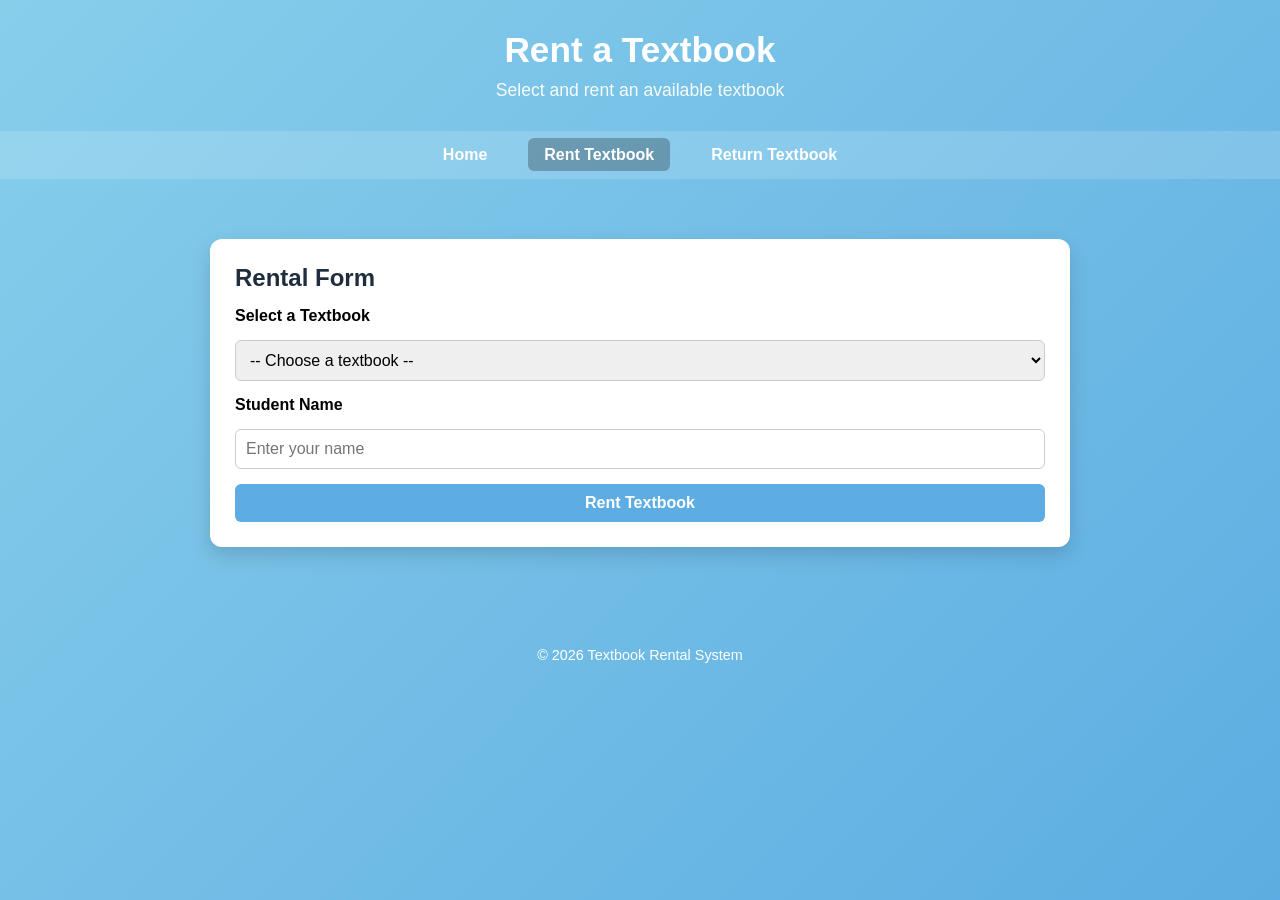
==== Front-end/rent.html @ 1516a249 "Figuring my way out with html,css and javascript." ====
<!DOCTYPE html>
<html lang="en">
<head>
    <meta charset="UTF-8">
    <title>Rent Textbook</title>
    <meta name="viewport" content="width=device-width, initial-scale=1.0">
    <link rel="stylesheet" href="styles.css">
</head>
<body>

<header class="header">
    <h1>Rent a Textbook</h1>
    <p>Select and rent an available textbook</p>
</header>

<nav class="navbar">
    <ul>
        <li><a href="index.html">Home</a></li>
        <li><a href="rent.html" class="active">Rent Textbook</a></li>
        <li><a href="return.html">Return Textbook</a></li>
    </ul>
</nav>

<main class="container">
    <section class="card">
        <h2>Rental Form</h2>

        <form>
            <label for="textbook">Select a Textbook</label>
            <select id="textbook" required>
                <option value="">-- Choose a textbook --</option>
                <option>Introduction to Programming(cmpg111)</option>
                <option>Data Structures and Algorithms(cmpg221)</option>
                <option>Databases Systems(cmpg311)</option>
                <option>Calculus I(mths111)</option>
            </select>

            <label for="student">Student Name</label>
            <input type="text" id="student" placeholder="Enter your name" required>

            <button type="submit">Rent Textbook</button>
        </form>
    </section>
</main>

<footer class="footer">
    <p>&copy; 2026 Textbook Rental System</p>
</footer>

</body>
</html>
---- Front-end/styles.css ----
/* Reset */
* {
    margin: 0;
    padding: 0;
    box-sizing: border-box;
    font-family: "Segoe UI", Arial, sans-serif;
}

/* Body */
body {
    background: linear-gradient(135deg, #87CEEB, #5DADE2);
    min-height: 100vh;
    color: #000;
}

/* Header */
.header {
    text-align: center;
    padding: 30px 20px;
    color: #fff;
}

.header h1 {
    font-size: 2.2rem;
    margin-bottom: 10px;
}

.header p {
    font-size: 1.1rem;
    opacity: 0.95;
}

/* Navigation */
.navbar {
    background-color: rgba(255, 255, 255, 0.15);
    padding: 15px;
}

.navbar ul {
    list-style: none;
    display: flex;
    justify-content: center;
    gap: 25px;
}

.navbar a {
    text-decoration: none;
    color: #fff;
    font-weight: 600;
    padding: 8px 16px;
    border-radius: 6px;
    transition: background 0.3s;
}

.navbar a:hover,
.navbar a.active {
    background-color: rgba(0, 0, 0, 0.25);
}

/* Main Container */
.container {
    max-width: 900px;
    margin: 40px auto;
    padding: 20px;
}

/* Cards */
.card {
    background-color: #ffffff;
    padding: 25px;
    border-radius: 12px;
    margin-bottom: 25px;
    box-shadow: 0 8px 20px rgba(0, 0, 0, 0.15);
}

.card h2 {
    margin-bottom: 15px;
    color: #1f2d3d;
}

.card p,
.card li {
    font-size: 1rem;
    line-height: 1.6;
}

/* Lists */
.card ul {
    margin-left: 20px;
}

/* Forms */
form {
    display: flex;
    flex-direction: column;
    gap: 15px;
}

label {
    font-weight: 600;
}

input,
select,
button {
    padding: 10px;
    font-size: 1rem;
    border-radius: 6px;
    border: 1px solid #ccc;
}

button {
    background-color: #5DADE2;
    color: #fff;
    border: none;
    cursor: pointer;
    font-weight: 600;
    transition: background 0.3s;
}

button:hover {
    background-color: #3498db;
}

/* Footer */
.footer {
    text-align: center;
    padding: 15px;
    color: #fff;
    font-size: 0.9rem;
    margin-top: 40px;
}
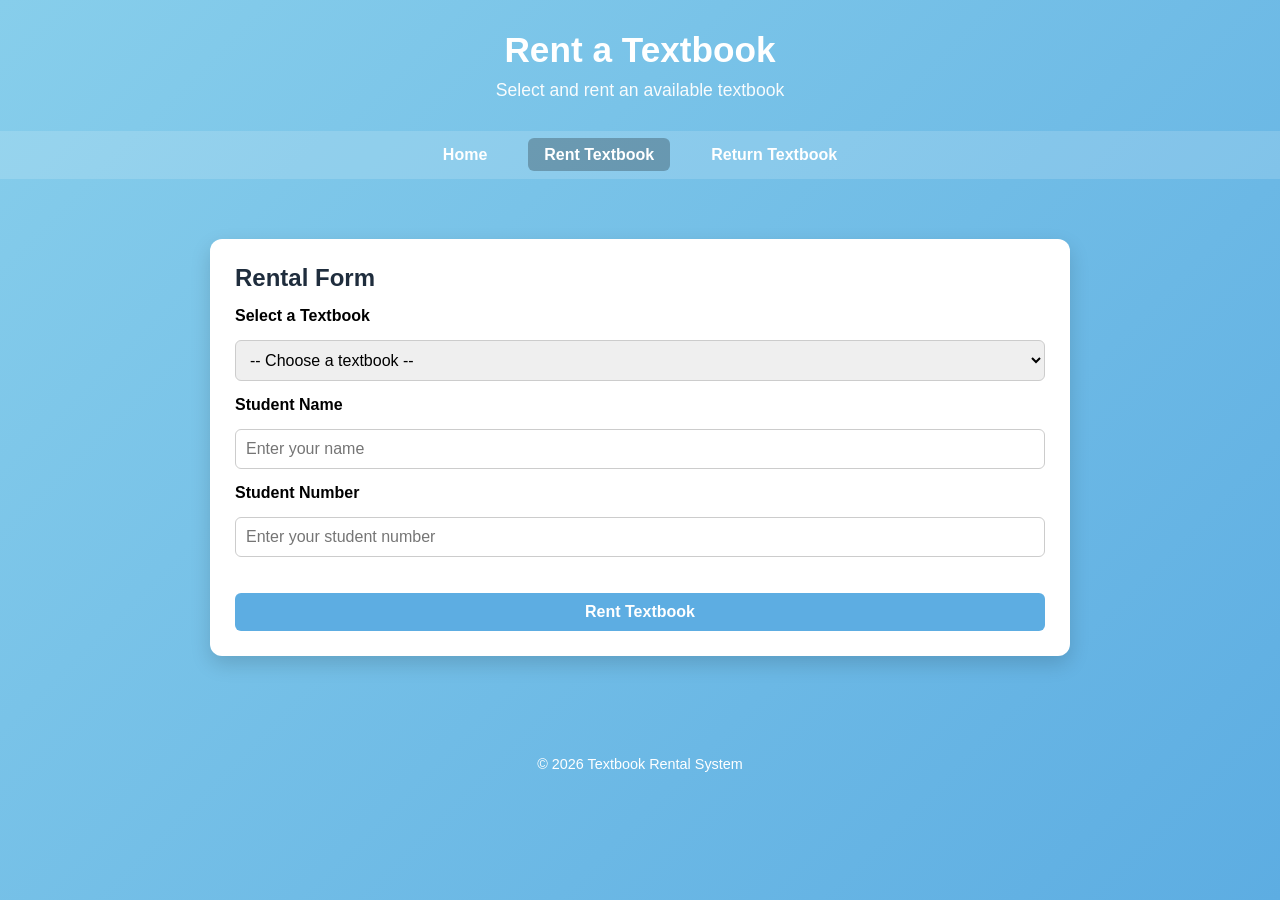
==== commit 056def87: "From VSC to github" ====
--- a/Front-end/rent.html
+++ b/Front-end/rent.html
@@ -24,23 +24,55 @@
 <main class="container">
     <section class="card">
         <h2>Rental Form</h2>
+        <p id="selectedCourseDisplay" style="margin-bottom:10px; font-weight:bold;"></p>
+        <form id="rentalForm">
+            <input type="hidden" id="selectedCourseCode" name="courseCode">
 
-        <form>
             <label for="textbook">Select a Textbook</label>
             <select id="textbook" required>
                 <option value="">-- Choose a textbook --</option>
-                <option>Introduction to Programming(cmpg111)</option>
-                <option>Data Structures and Algorithms(cmpg221)</option>
-                <option>Databases Systems(cmpg311)</option>
-                <option>Calculus I(mths111)</option>
+                <option>Introduction to Programming (CMPG111)</option>
+                <option>Data Structures and Algorithms (CMPG221)</option>
+                <option>Database Systems (CMPG311)</option>
+                <option>Calculus I (MTHS111)</option>
             </select>
 
             <label for="student">Student Name</label>
             <input type="text" id="student" placeholder="Enter your name" required>
 
+            <label for="studentNumber">Student Number</label>
+            <input type="text" id="studentNumber" placeholder="Enter your student number" required inputmode="numeric" pattern="[0-9]*">
+            <p id="studentNumberError" class="error-message" aria-live="polite"></p>
+
             <button type="submit">Rent Textbook</button>
         </form>
+
+        <div id="confirmation" class="confirmation-box" role="status" aria-live="polite" style="display:none;"></div>
     </section>
+
+    <script>
+    // Prefill selected course if present
+    document.addEventListener('DOMContentLoaded', () => {
+        const courseName = localStorage.getItem('selectedCourseName');
+        const courseCode = localStorage.getItem('selectedCourseCode');
+        if (courseName) {
+            const display = document.getElementById('selectedCourseDisplay');
+            display.textContent = `Selected course: ${courseName}`;
+        }
+        if (courseCode) {
+            const hidden = document.getElementById('selectedCourseCode');
+            hidden.value = courseCode;
+        }
+        // Try to preselect textbook if it matches the course name
+        const textbookSelect = document.getElementById('textbook');
+        for (let i = 0; i < textbookSelect.options.length; i++) {
+            if (textbookSelect.options[i].text === courseName) {
+                textbookSelect.selectedIndex = i;
+                break;
+            }
+        }
+    });
+    </script>
 </main>
 
 <footer class="footer">
--- a/Front-end/styles.css
+++ b/Front-end/styles.css
@@ -89,6 +89,39 @@
     margin-left: 20px;
 }
 
+/* Options as buttons (replaces list bullets with selectable buttons) */
+.options {
+    display: flex;
+    flex-direction: column;
+    gap: 12px;
+    margin-top: 10px;
+}
+.option-btn {
+    width: 100%;
+    text-align: left;
+    padding: 12px 16px;
+    border: 1px solid #cddfeb;
+    background-color: #f7fbff;
+    color: #1f2d3d;
+    border-radius: 8px;
+    cursor: pointer;
+    font-weight: 600;
+    transition: background 0.2s, transform 0.08s;
+}
+.option-btn:hover {
+    background-color: #eaf5ff;
+    transform: translateY(-1px);
+}
+.option-btn[aria-pressed="true"],
+.option-btn.selected {
+    background-color: #5DADE2;
+    color: #fff;
+    border-color: #4aa3d9;
+}
+.option-btn:focus {
+    outline: 3px solid rgba(93, 173, 226, 0.35);
+} 
+
 /* Forms */
 form {
     display: flex;
@@ -122,6 +155,71 @@
     background-color: #3498db;
 }
 
+/* Course actions */
+#proceedBtn {
+    background-color: #2ecc71;
+    color: #fff;
+    border: none;
+    padding: 10px 14px;
+    border-radius: 6px;
+    font-weight: 700;
+    cursor: pointer;
+}
+#proceedBtn:disabled {
+    background-color: #b9e6c6;
+    cursor: not-allowed;
+    opacity: 0.9;
+}
+button.secondary {
+    background: transparent;
+    color: #1f2d3d;
+    border: 1px solid #ccc;
+}
+button.secondary:hover {
+    background-color: rgba(0,0,0,0.04);
+} 
+
+/* Validation & Confirmation */
+.error-message {
+    color: #c0392b;
+    margin-top: 6px;
+    font-weight: 700;
+}
+input.invalid {
+    border-color: #c0392b;
+}
+.confirmation-box {
+    margin-top: 12px;
+    padding: 12px;
+    border-radius: 8px;
+    background: #e8f8f5;
+    color: #0b6b4a;
+    border: 1px solid #b7eddc;
+    font-weight: 700;
+}
+.confirmation-box .confirmation-actions {
+    margin-top: 10px;
+    display: flex;
+    gap: 8px;
+}
+.confirmation-box .action-btn {
+    background-color: #5DADE2;
+    color: #fff;
+    border: none;
+    padding: 8px 12px;
+    border-radius: 6px;
+    cursor: pointer;
+    font-weight: 700;
+}
+.confirmation-box .action-btn:hover {
+    background-color: #3498db;
+}
+.confirmation-box .action-btn.secondary {
+    background: transparent;
+    color: #1f2d3d;
+    border: 1px solid #ccc;
+}
+
 /* Footer */
 .footer {
     text-align: center;
